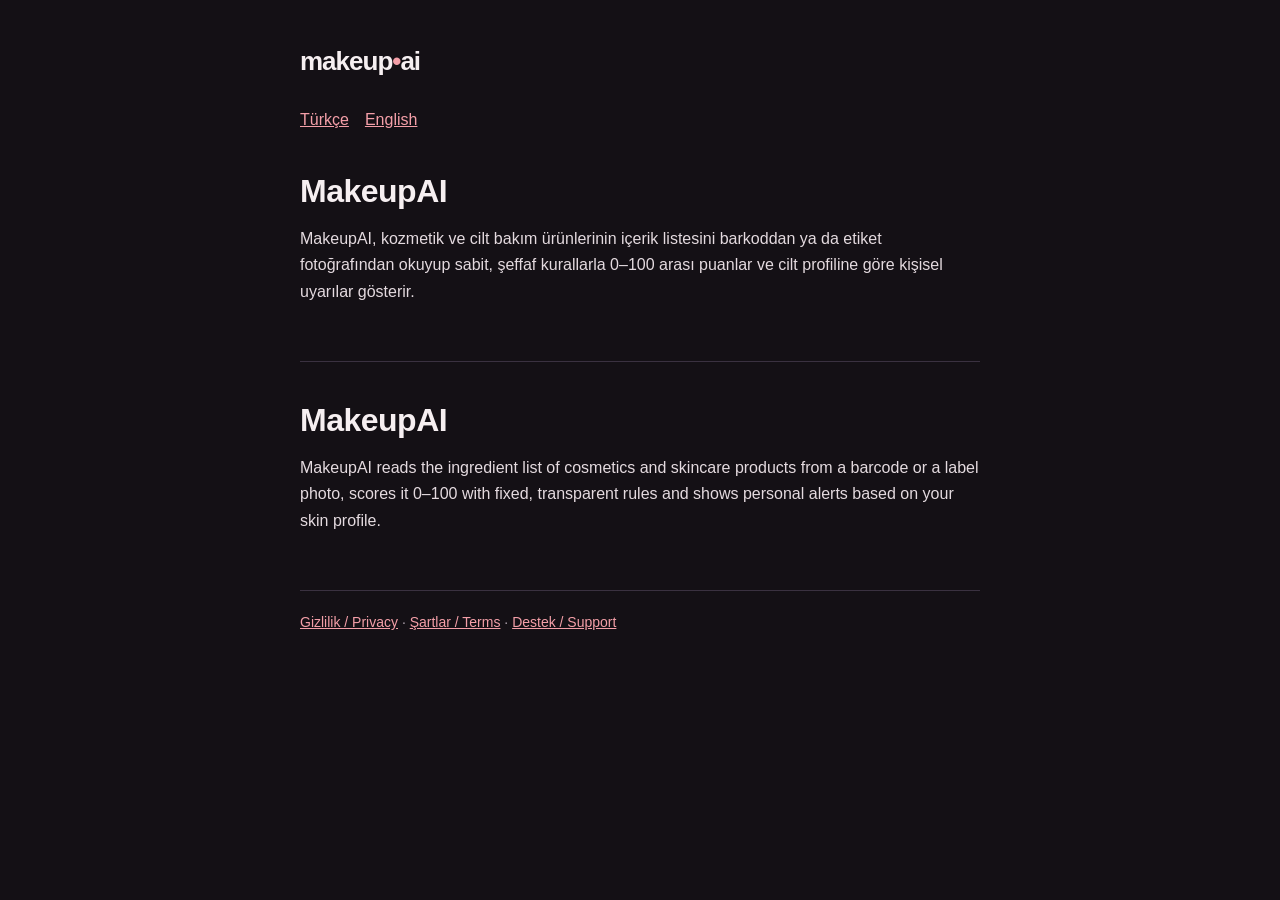
==== index.html @ 81699f23 "legal" ====
<!doctype html>
<html lang="tr"><head><meta charset="utf-8"><meta name="viewport" content="width=device-width, initial-scale=1">
<title>MakeupAI — MakeupAI / MakeupAI</title><link rel="stylesheet" href="style.css"></head>
<body><div class="wrap">
<a class="brand" href="index.html">makeup<span>•</span>ai</a>
<nav class="lang"><a href="#tr">Türkçe</a><a href="#en">English</a></nav>
<section id="tr" lang="tr"><h1>MakeupAI</h1><p>MakeupAI, kozmetik ve cilt bakım ürünlerinin içerik listesini barkoddan ya da etiket fotoğrafından okuyup sabit, şeffaf kurallarla 0–100 arası puanlar ve cilt profiline göre kişisel uyarılar gösterir.</p></section>
<section id="en" lang="en"><h1>MakeupAI</h1><p>MakeupAI reads the ingredient list of cosmetics and skincare products from a barcode or a label photo, scores it 0–100 with fixed, transparent rules and shows personal alerts based on your skin profile.</p></section>
<footer><a href="privacy.html">Gizlilik / Privacy</a> · <a href="terms.html">Şartlar / Terms</a> · <a href="support.html">Destek / Support</a></footer>
</div></body></html>
---- style.css ----
:root{--bg:#141015;--surface:#1E1920;--line:#3A3140;--text:#F6EFF1;--muted:#AFA3AE;--rose:#F49FA8}
*{box-sizing:border-box}body{margin:0;background:var(--bg);color:var(--text);font:16px/1.65 -apple-system,BlinkMacSystemFont,"Segoe UI",Roboto,Helvetica,Arial,sans-serif}
.wrap{max-width:720px;margin:0 auto;padding:40px 20px 80px}.brand{display:inline-block;font-weight:800;font-size:26px;letter-spacing:-1px;color:var(--text);text-decoration:none;margin-bottom:24px}.brand span{color:var(--rose)}
.lang{display:flex;gap:16px;margin-bottom:24px}.lang a,footer a,a{color:var(--rose)}h1{font-size:32px;line-height:1.15;letter-spacing:-.5px;margin:40px 0 8px}h2{font-size:19px;margin:28px 0 8px}
.updated{color:var(--muted);font-size:14px}p,li{color:#E4DADF}ul{padding-left:20px}section+section{border-top:1px solid var(--line);margin-top:56px}footer{margin-top:56px;padding-top:20px;border-top:1px solid var(--line);font-size:14px;color:var(--muted)}
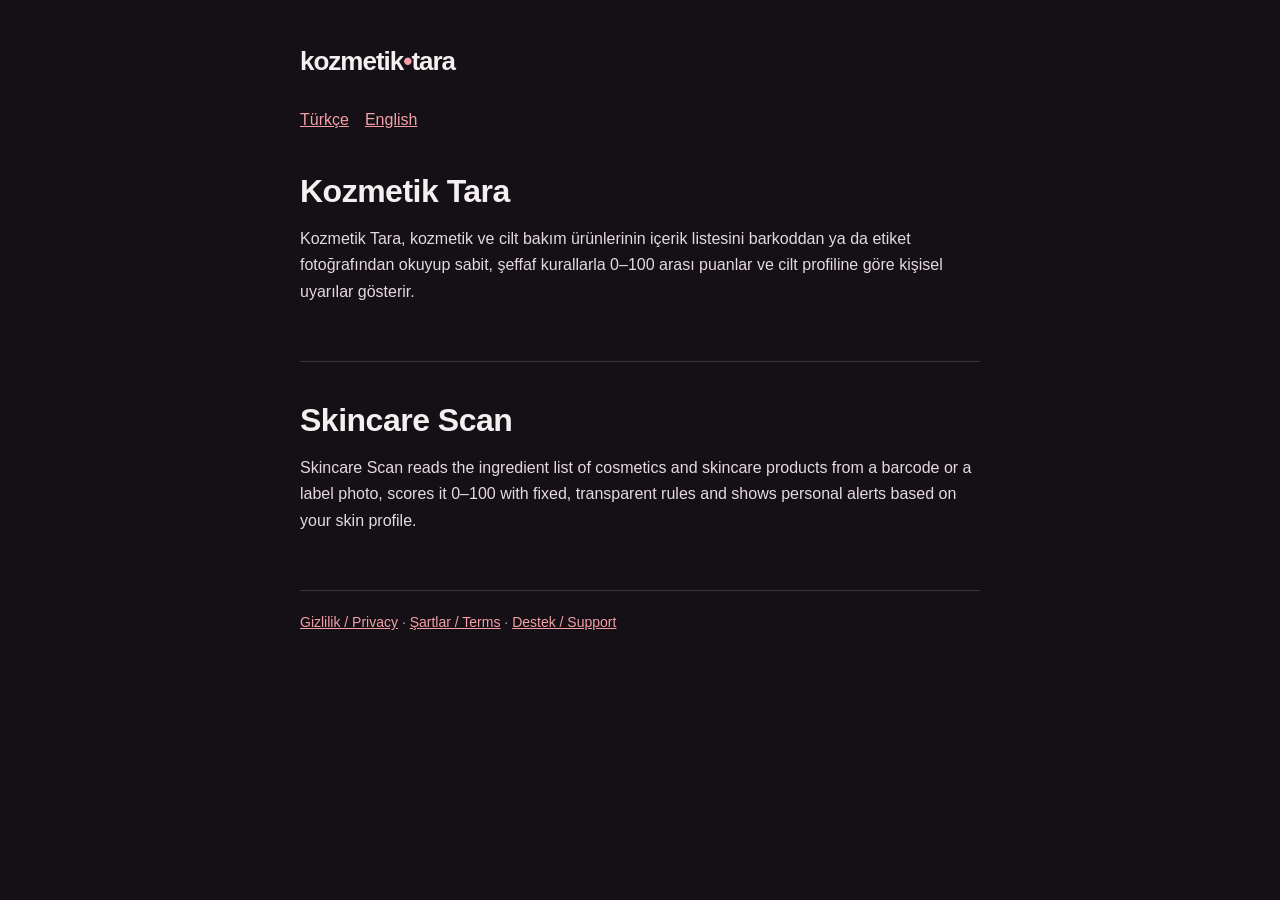
==== commit c2d5abc1: "Rename app to Kozmetik Tara / Skincare Scan" ====
--- a/index.html
+++ b/index.html
@@ -1,10 +1,10 @@
 <!doctype html>
 <html lang="tr"><head><meta charset="utf-8"><meta name="viewport" content="width=device-width, initial-scale=1">
-<title>MakeupAI — MakeupAI / MakeupAI</title><link rel="stylesheet" href="style.css"></head>
+<title>Kozmetik Tara / Skincare Scan — Kozmetik Tara / Skincare Scan</title><link rel="stylesheet" href="style.css"></head>
 <body><div class="wrap">
-<a class="brand" href="index.html">makeup<span>•</span>ai</a>
+<a class="brand" href="index.html">kozmetik<span>•</span>tara</a>
 <nav class="lang"><a href="#tr">Türkçe</a><a href="#en">English</a></nav>
-<section id="tr" lang="tr"><h1>MakeupAI</h1><p>MakeupAI, kozmetik ve cilt bakım ürünlerinin içerik listesini barkoddan ya da etiket fotoğrafından okuyup sabit, şeffaf kurallarla 0–100 arası puanlar ve cilt profiline göre kişisel uyarılar gösterir.</p></section>
-<section id="en" lang="en"><h1>MakeupAI</h1><p>MakeupAI reads the ingredient list of cosmetics and skincare products from a barcode or a label photo, scores it 0–100 with fixed, transparent rules and shows personal alerts based on your skin profile.</p></section>
+<section id="tr" lang="tr"><h1>Kozmetik Tara</h1><p>Kozmetik Tara, kozmetik ve cilt bakım ürünlerinin içerik listesini barkoddan ya da etiket fotoğrafından okuyup sabit, şeffaf kurallarla 0–100 arası puanlar ve cilt profiline göre kişisel uyarılar gösterir.</p></section>
+<section id="en" lang="en"><h1>Skincare Scan</h1><p>Skincare Scan reads the ingredient list of cosmetics and skincare products from a barcode or a label photo, scores it 0–100 with fixed, transparent rules and shows personal alerts based on your skin profile.</p></section>
 <footer><a href="privacy.html">Gizlilik / Privacy</a> · <a href="terms.html">Şartlar / Terms</a> · <a href="support.html">Destek / Support</a></footer>
 </div></body></html>
